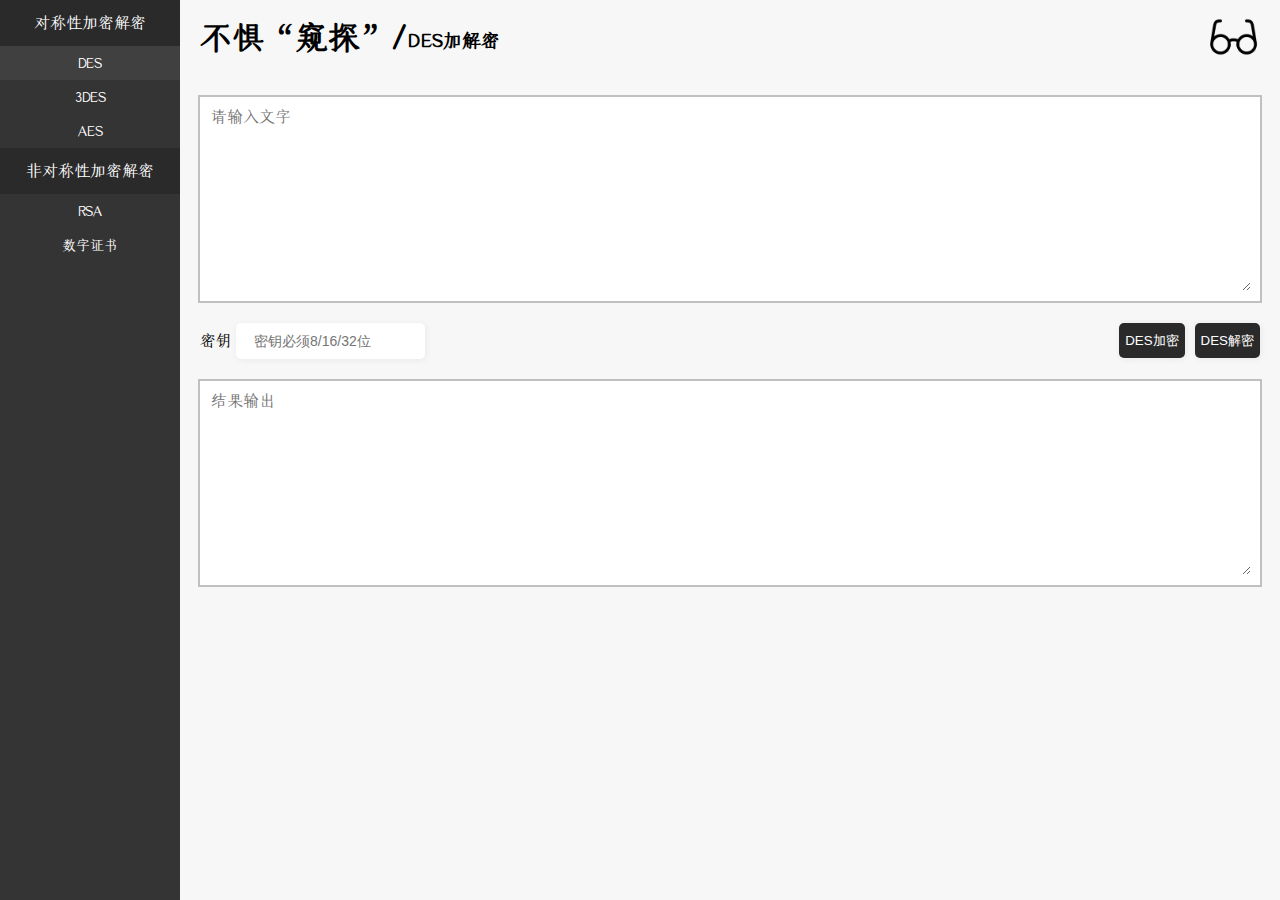
==== index_backup.html @ 8d57ebc0 "1012" ====
<!DOCTYPE html>
<html lang="en">
<head>
    <meta charset="UTF-8">
    <title>不惧“窥探” - DES</title>
    <link rel="stylesheet" type="text/css" href="styles/main_styles.css"/>
    <link rel="stylesheet" type="text/css" href="styles/index_styles.css"/>
    <script type="text/javascript" src="js/jquery-3.4.1.min.js"></script>
    <script type="text/javascript" src="js/crypto-js.js"></script>
</head>
<body>
    <div class="menu">
        <span class="menu_title">对称性加密解密</span>
        <ul>
            <li id="des" onclick="location.href='index.html'">DES</li>
            <li id="des_3" onclick="location.href='AES.html'">3DES</li>
            <li id="aes" onclick="location.href='AES.html'">AES</li>
        </ul>
        <span class="menu_title">非对称性加密解密</span>
        <ul>
            <li id="rsa_pub" onclick="location.href='AES.html'">RSA</li>
            <li id="rsa_pri" onclick="location.href='AES.html'">数字证书</li>
        </ul>
    </div>

    <div class="content">
        <script type="text/javascript" src="js/header.js"></script>

        <div class="input_content">
            <textarea id="input_origin" placeholder="请输入文字"></textarea>
        </div>
        <div class="option_line">
            <div class="option_item">
                <span>密钥</span>
                <input id="key" class="default_input" placeholder="密钥必须8/16/32位"/>
            </div>
            <div class="btn_line">
                <button id="encryption" class="main_btn_style">DES加密</button>
                <button id="decryption" class="main_btn_style" style="margin-left: 10px">DES解密</button>
            </div>
        </div>
        <div class="input_content">
            <textarea id="input_result" placeholder="结果输出"></textarea>
        </div>
    </div>

    <script type="text/javascript" src="js/indexPage.js"></script>
</body>
</html>
---- styles/main_styles.css ----
@font-face{
    font-family: 'TsangerXuanSanM-W03';
    src: url('../font/TsangerXuanSanM-W03.ttf');
    src: url('../font/TsangerXuanSanM-W03.ttf') format('truetype');
}

body{
    margin: 0;
    padding: 0;
    display: flex;
    flex-direction: column;
    align-items: center;
    justify-content: center;
    background: #f7f7f7;
    font-family: 'TsangerXuanSanM-W03';
}

.default_input{
    border-radius: 5px;
    height: 30px;
    box-shadow: 1px 1px 6px #e9e9e9;
    text-indent: 1em;
    font-size: 14px;
    border: 2px solid rgba(125, 197, 193, 0);
}

.default_input:focus{
    border: 2px solid #c0c0c0;
}

.main_btn_style{
    height: 35px;
    border-radius: 5px;
    border: 0;
    background: #2a2a2a;
    color: #fff;
    box-shadow: 1px 1px 6px #e9e9e9;
}

.main_btn_style:hover{
    background: #585858;
}

.main_btn_style_none{
    height: 35px;
    border-radius: 5px;
    border: 0;
    background: #a5b0b3;
    color: #fff;
}

.secondary_button_style{
    height: 35px;
    border-radius: 5px;
    background: rgba(125, 197, 193, 0);
    border: 0.15rem solid #7dc5c1;
    color: #fff;
}

ul{
    display: flex;
    flex-direction: column;
    align-items: center;
    justify-content: center;
    margin: 0;
    padding: 0;
}

li{
    cursor: pointer;
    text-decoration: none;
    text-align: center;
    list-style: none;
}

a{
    cursor: pointer;
    text-decoration: none;
}

span{
    cursor: default;
}

textarea{
    width: 98%;
    height: 180px;
    margin: 10px 0;
    resize: vertical;
    font-size: 16px;
    border: 0;
    font-family: 'TsangerXuanSanM-W03';
}

.input_content{
    display: flex;
    flex-direction: column;
    align-items: center;
    justify-content: center;
    width: 100%;
    margin-top: 20px;
    border: #c0c0c0 solid 2px;
    background: #fff;
}






/*Content*********************/
.content{
    display: flex;
    flex-direction: column;
    align-items: center;
    color: #000;
    position: absolute;
    top: 0;
    left: 200px;
    bottom: 0;
    right: 20px;
}

.option_line{
    width: 100%;
    display: flex;
    flex-direction: row;
    align-items: center;
    justify-content: space-between;
    margin: 20px 0 0 0;
}

.option_item{}

.btn_line{
    display: flex;
    flex-direction: row;
    align-items: center;
    justify-content: center;
}
/*****************************/

/*Header**********************/
.content_header{
    width: 100%;
    display: flex;
    flex-direction: row;
    align-items: center;
    justify-content: space-between;
}

.content_header_title{
    display: flex;
    flex-direction: row;
    align-items: flex-end;
    justify-content: center;
}

.tool_title{
    margin-bottom: 25px;
}

.logo{
    width: auto;
    height: 40px;
    margin-left: 10px;
}
/*****************************/

/*Menu************************/
.menu{
    display: flex;
    flex-direction: column;
    align-items: center;
    color: #fff;
    background: #343434;
    width: 180px;
    position: absolute;
    top: 0;
    left: 0;
    bottom: 0;
}

.menu_title{
    width: 100%;
    padding: 15px 0;
    background: #2a2a2a;
    text-align: center;
}

.menu ul{
    width: 100%;
}

.menu ul li{
    width: 100%;
    padding: 10px 0;
    font-size: 14px;
}

.menu ul li:hover{
    background: #404040;
}
/*****************************/

/*Dialog**********************/
.dialog_content{
    display: flex;
    flex-direction: column;
    align-items: center;
    justify-content: center;
    position: fixed;
    top: 0;
    left: 0;
    right: 0;
    bottom: 0;
    background: rgba(0, 0, 0, 0.2);
    z-index: 3;
}

.dialog_pop{
    display: flex;
    flex-direction: column;
    align-items: center;
    justify-content: center;
    position: relative;
    border-radius: 0.5rem;
    background: #fff;
    box-shadow: 0.1rem 0.1rem #e4e4e4;
    z-index: 4;
}

.dialog_pop input{
    width: 50%;
    font-size: 0.7rem;
    color: #000;
    height: 2rem;
    text-indent: 1.5em;
    margin: 0.3rem 0;
}

.dialog_header{
    height: 0.3rem;
    width: 28rem;
    position: absolute;
    top: 0;
    border-radius: 2rem 2rem 0 0;
    background: #7dc5c1;
}

.dialog_progress{
    height: 0.3rem;
    width: 28rem;
    position: absolute;
    top: 0;
    border-radius: 2rem 2rem 0 0;
    background: #7dc5c1;
}

#progress {
    height: 0.3rem;
    background-color: #01da00;
    border-radius: 2rem 2rem 0 0;
    position: absolute;
    z-index: 10;
}

.dialog_title{
    width: 70%;
    text-align: center;
    font-size: 1.2rem;
    margin-bottom: 1.5rem;
}

.dialog_btn_line{
    width: 100%;
    display: flex;
    flex-direction: row;
    align-items: center;
    justify-content: center;
    margin-top: 1.5rem;
    color: #fff;
}

/*****************************/
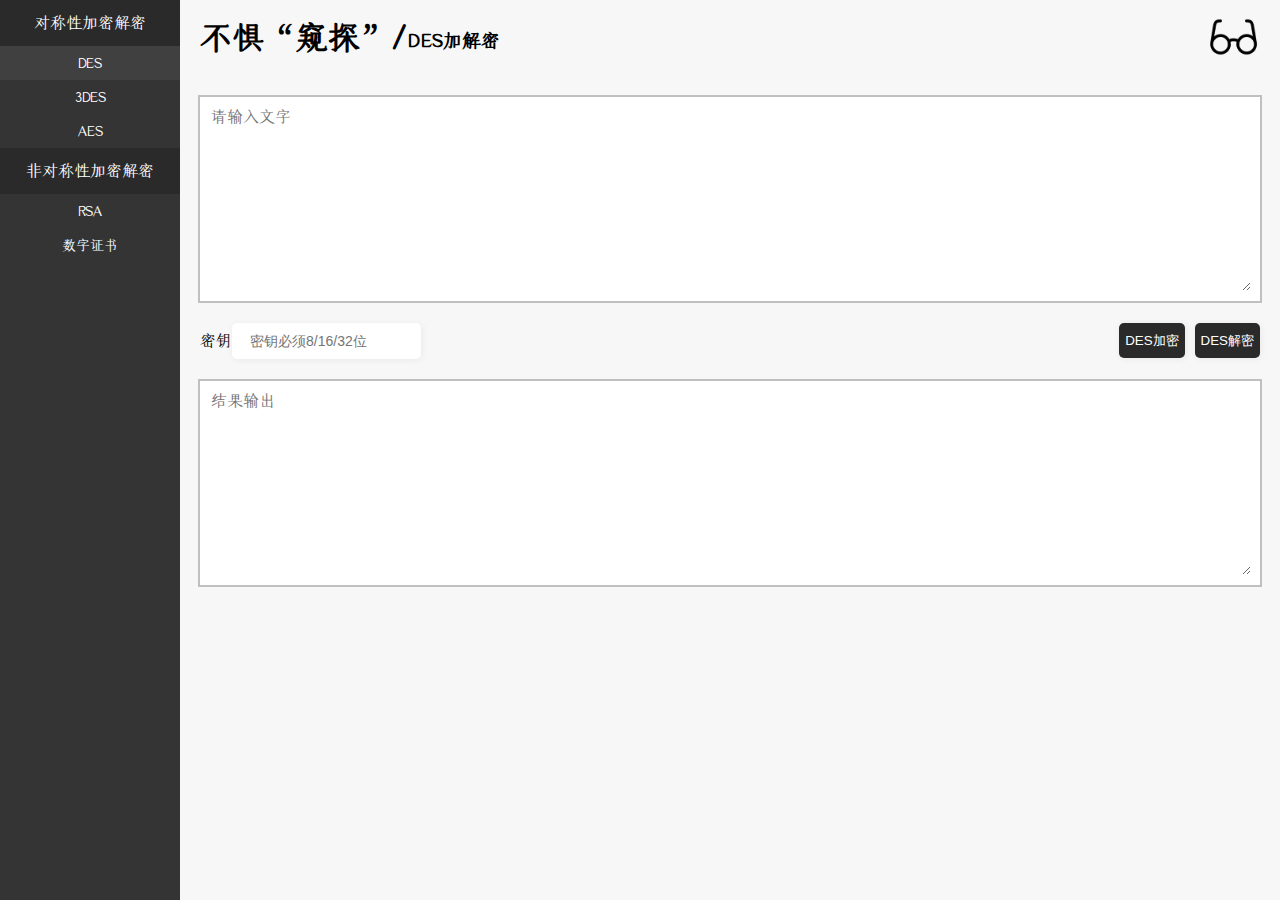
==== commit 7eb20325: "1013" ====
--- a/index_backup.html
+++ b/index_backup.html
@@ -13,12 +13,12 @@
         <span class="menu_title">对称性加密解密</span>
         <ul>
             <li id="des" onclick="location.href='index.html'">DES</li>
-            <li id="des_3" onclick="location.href='AES.html'">3DES</li>
+            <li id="des_3" onclick="location.href='DES3.html'">3DES</li>
             <li id="aes" onclick="location.href='AES.html'">AES</li>
         </ul>
         <span class="menu_title">非对称性加密解密</span>
         <ul>
-            <li id="rsa_pub" onclick="location.href='AES.html'">RSA</li>
+            <li id="rsa" onclick="location.href='RSA.html'">RSA</li>
             <li id="rsa_pri" onclick="location.href='AES.html'">数字证书</li>
         </ul>
     </div>
@@ -44,6 +44,6 @@
         </div>
     </div>
 
-    <script type="text/javascript" src="js/indexPage.js"></script>
+    <script type="text/javascript" src="js/DESPage.js"></script>
 </body>
 </html>--- a/styles/main_styles.css
+++ b/styles/main_styles.css
@@ -105,8 +105,54 @@
 
 
 
-
-
+/*Select**********************/
+.select {
+    display: inline-block;
+    position: relative;
+    height: 30px;
+    vertical-align: middle;
+    padding: 0;
+    overflow: hidden;
+    background-color: #fff;
+    color: #555;
+    border: 2px solid rgba(192, 192, 192, 0);
+    text-shadow: none;
+    border-radius: 5px;
+    box-shadow: 1px 1px 6px #e9e9e9;
+    z-index: 2;
+}
+
+.select:hover {
+    border: 2px solid #c0c0c0;
+}
+
+.select:before {
+    content: "";
+    position: absolute;
+    width: 0;
+    height: 0;
+    border: 5px solid transparent;
+    border-top-color: #ccc;
+    top: 14px;
+    right: 10px;
+    cursor: pointer;
+    z-index: -2;
+}
+.select select {
+    cursor: pointer;
+    padding: 5px 25px 5px 5px;
+    width: 100%;
+    border: none;
+    background: transparent;
+    background-image: none;
+    -webkit-appearance: none;
+    -moz-appearance: none;
+}
+
+.select select:focus {
+    outline: none;
+}
+/*****************************/
 
 /*Content*********************/
 .content{
@@ -130,7 +176,12 @@
     margin: 20px 0 0 0;
 }
 
-.option_item{}
+.option_item{
+    display: flex;
+    flex-direction: row;
+    align-items: center;
+    justify-content: center;
+}
 
 .btn_line{
     display: flex;
@@ -245,7 +296,7 @@
     position: absolute;
     top: 0;
     border-radius: 2rem 2rem 0 0;
-    background: #7dc5c1;
+    background: #343434;
 }
 
 .dialog_progress{
